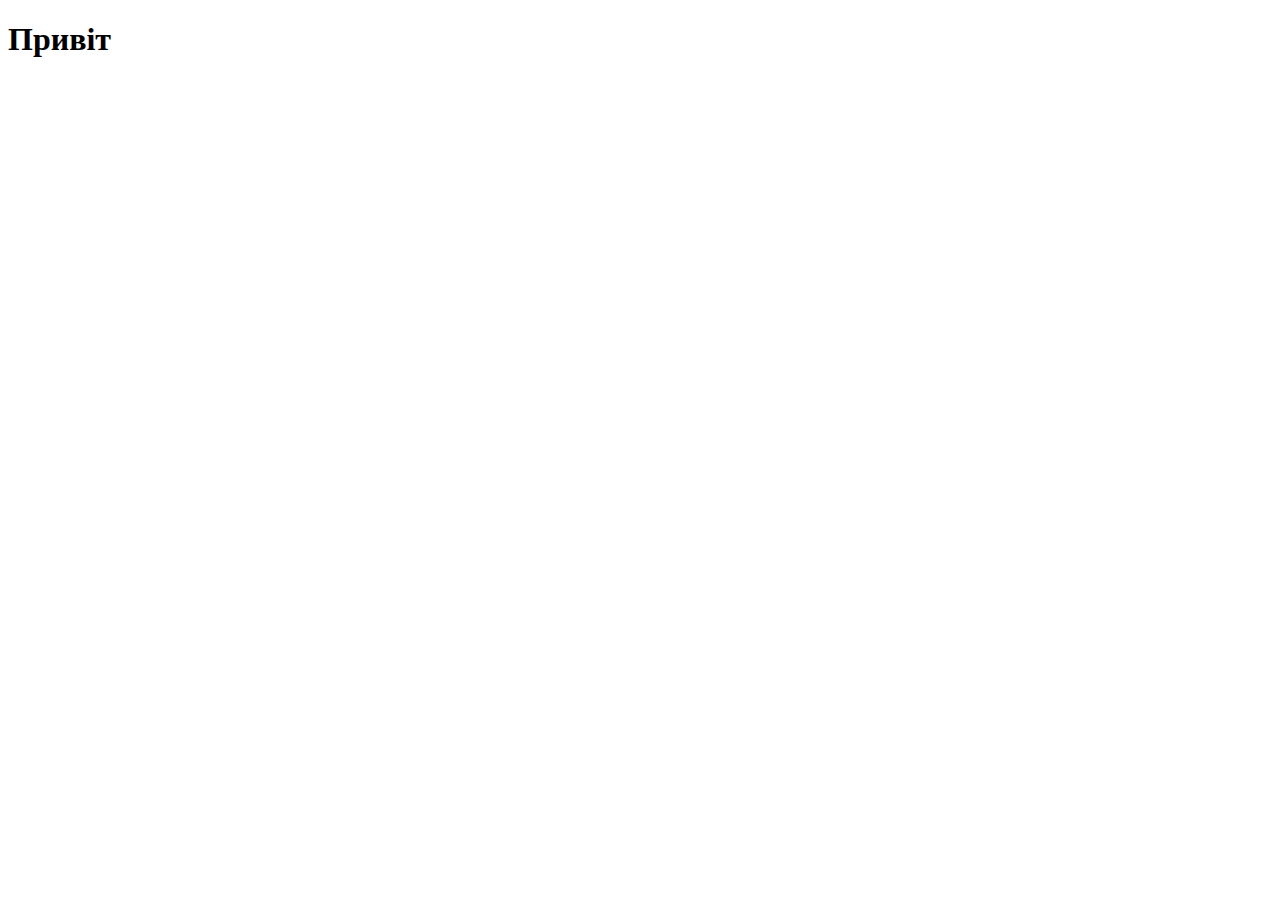
==== index.html @ cd83a35b "Create index.html" ====
<!DOCTYPE html>
<html lang="en">
<head>
    <meta charset="UTF-8">
    <meta name="viewport" content="width=device-width, initial-scale=1.0">
    <title>Document</title>
</head>
<body>
    <h1>Привіт</h1>
</body>
</html>
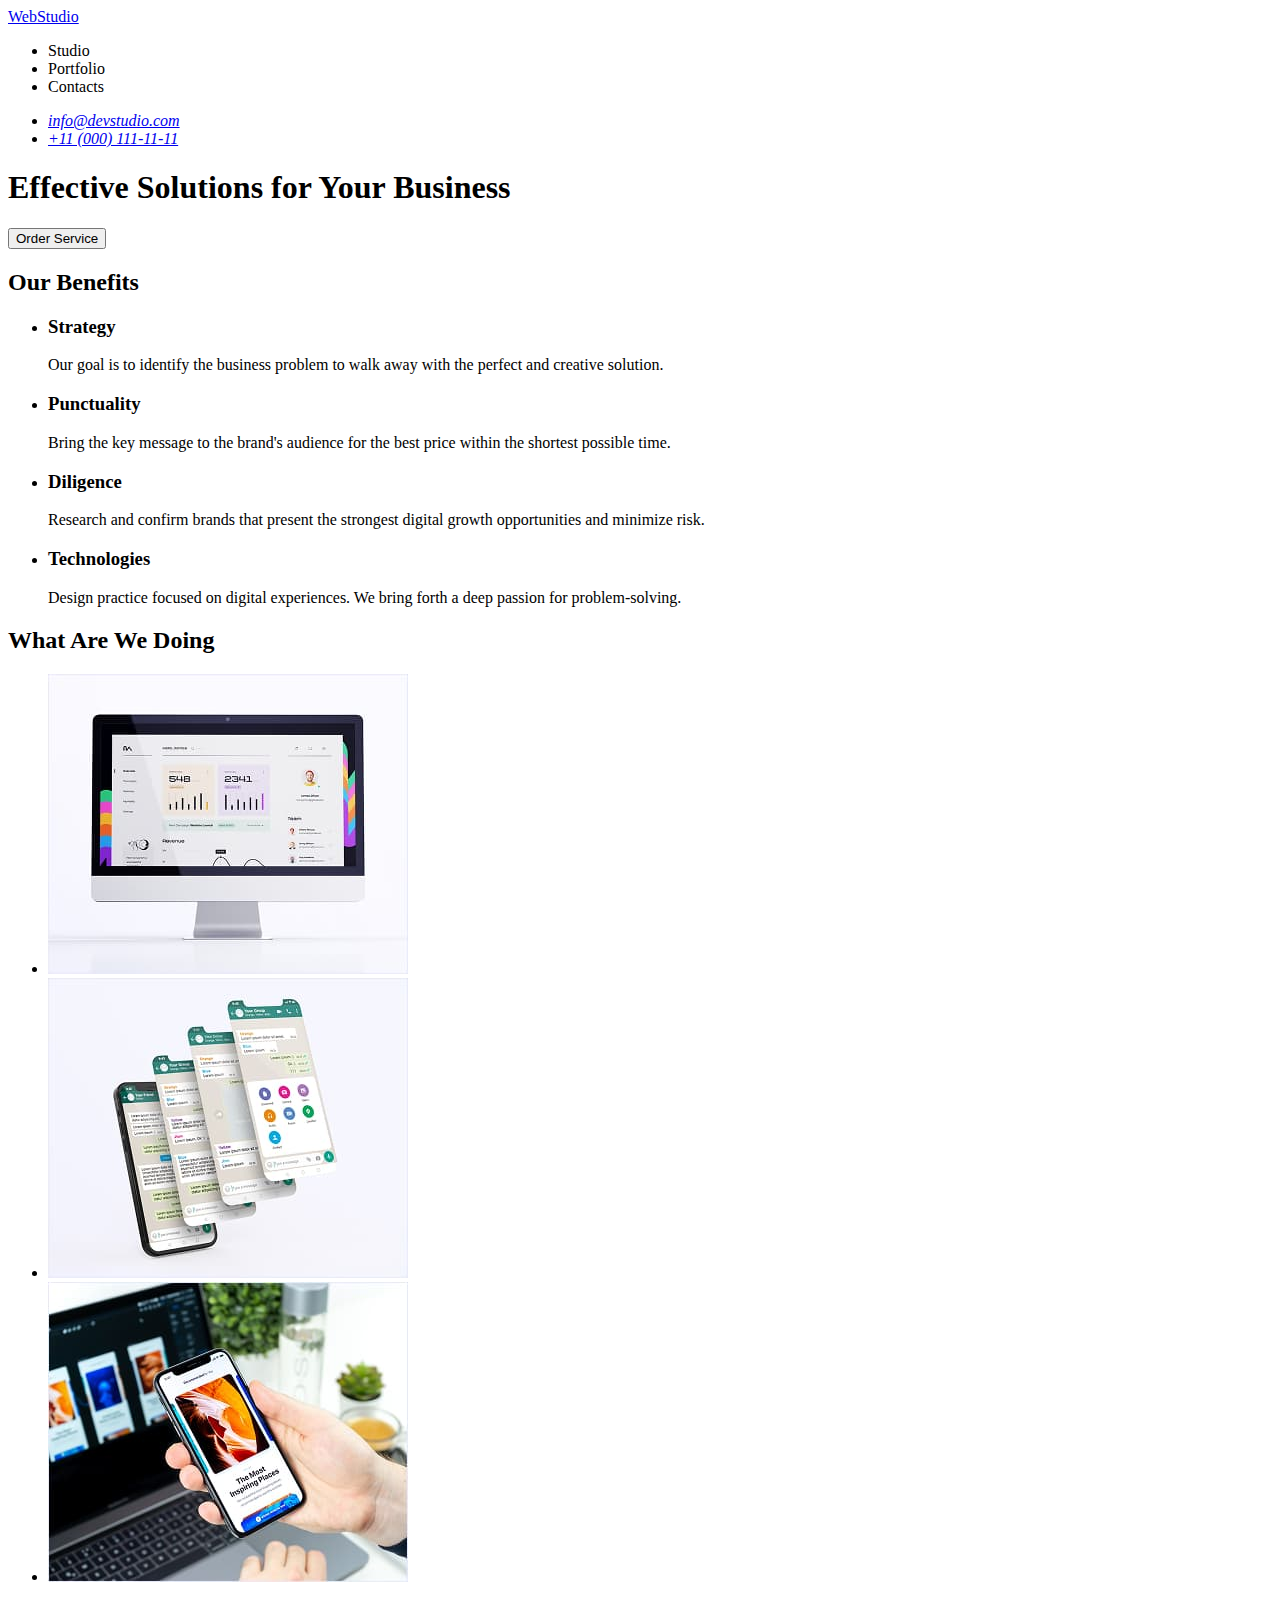
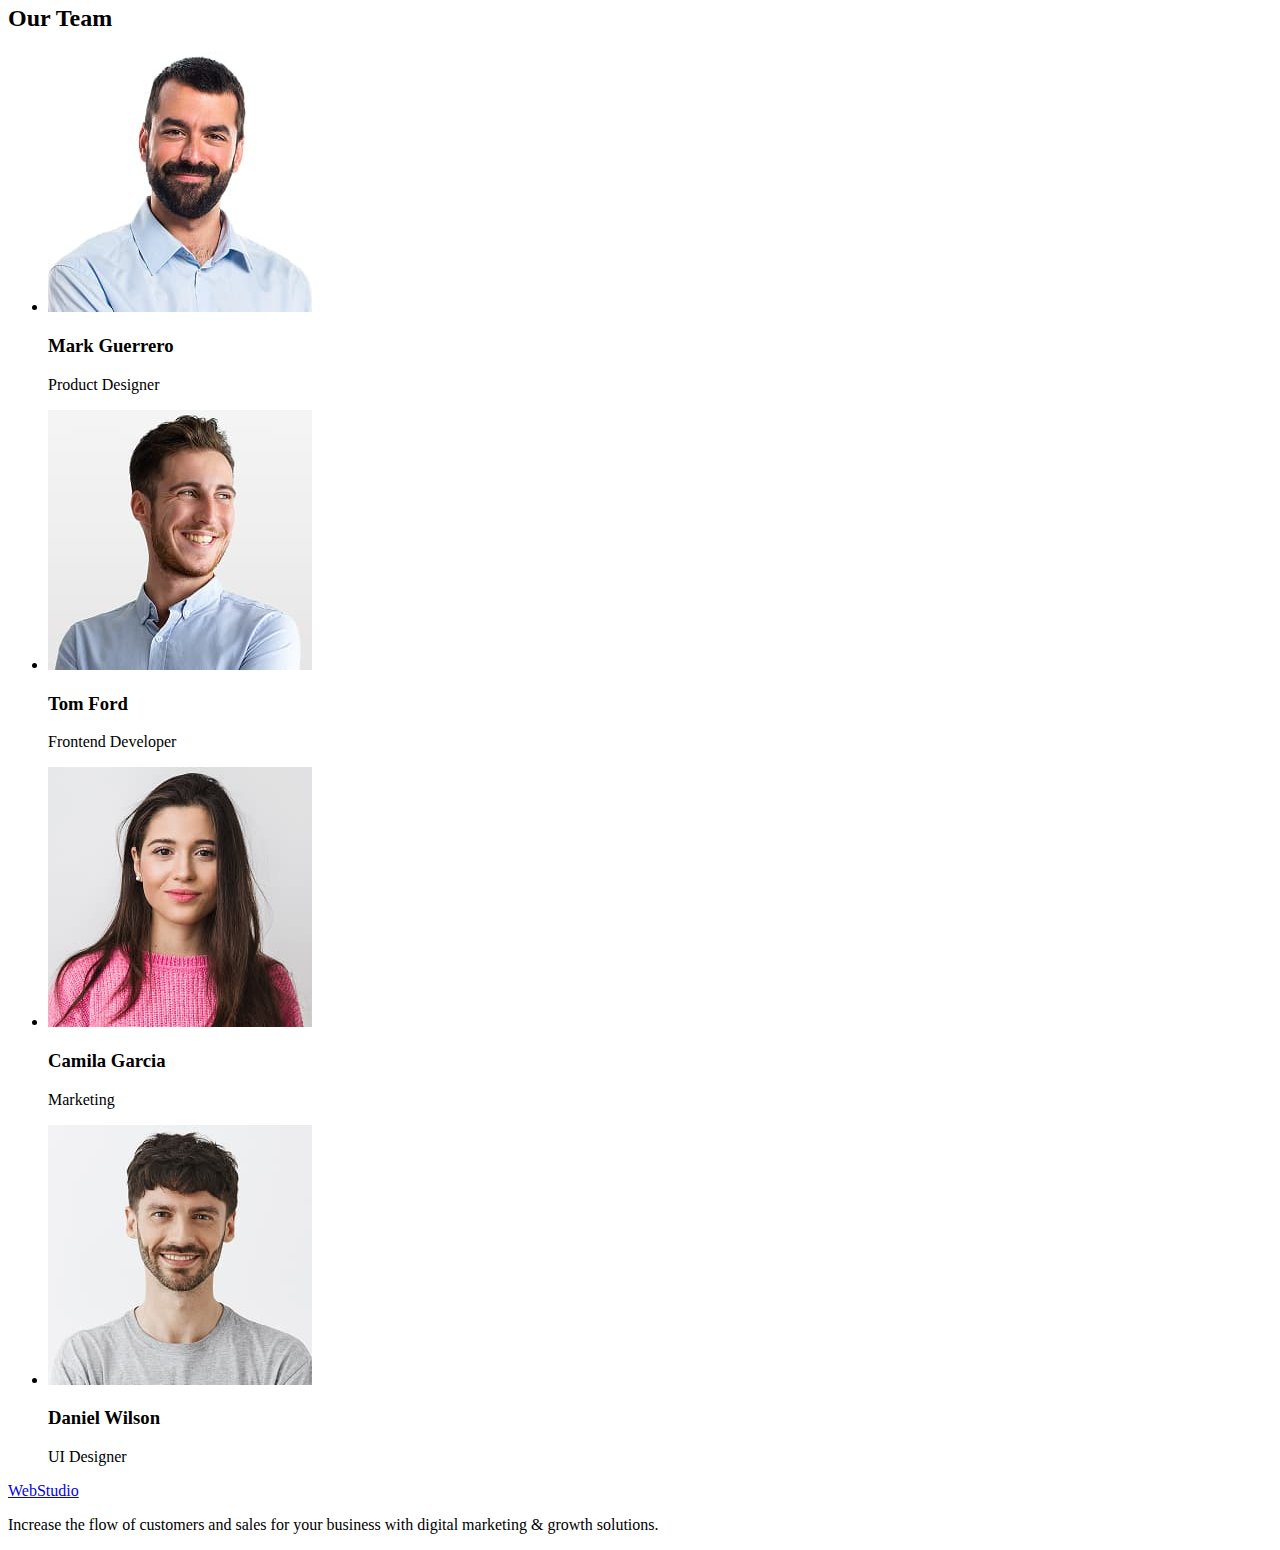
==== commit 3021cd43: "task1" ====
--- a/index.html
+++ b/index.html
@@ -3,9 +3,98 @@
 <head>
     <meta charset="UTF-8">
     <meta name="viewport" content="width=device-width, initial-scale=1.0">
-    <title>Document</title>
+    <title>WebStudio</title>
+    <link rel="stylesheet" href="./css/styles.css" />
 </head>
 <body>
-    <h1>Привіт</h1>
+
+    <header>
+        <nav>
+            <a href="./index.html">WebStudio</a>
+            <ul>
+                <li><a>Studio</a></li>
+                <li><a>Portfolio</a></li>
+                <li><a>Contacts</a></li>
+            </ul>
+        </nav>
+        <address>
+            <ul>
+                <li><a href="mailto:info@devstudio.com">info@devstudio.com</a></li>
+                <li><a href="tel:+11 (000) 111-11-11">+11 (000) 111-11-11</a></li>
+            </ul>
+        </address>
+    </header>
+
+    <main>
+        <section>
+            <h1>Effective Solutions for Your Business</h1>
+            <button type="button">Order Service</button>
+        </section>
+        <section>
+            <h2>Our Benefits</h2>
+            <ul>
+                <li>
+                    <h3>Strategy</h3>
+                    <p>Our goal is to identify the business problem to walk away with the perfect and creative solution.</p>
+                </li>
+                <li>
+                    <h3>Punctuality</h3>
+                    <p>Bring the key message to the brand's audience for the best price within the shortest possible time.</p>
+                </li>
+                <li>
+                    <h3>Diligence</h3>
+                    <p>Research and confirm brands that present the strongest digital growth opportunities and minimize risk.</p>
+                </li>
+                <li>
+                    <h3>Technologies</h3>
+                    <p>Design practice focused on digital experiences. We bring forth a deep passion for problem-solving.</p>
+                </li>
+            </ul>
+        </section>
+        <section>
+            <h2>What Are We Doing</h2>
+            <ul>
+                <li>
+                    <img src="./images/img1.jpg" alt="Computer programs"/>
+                </li>
+                <li>
+                    <img src="./images/img2.jpg" alt="Design apps"/>
+                </li>
+                <li>
+                    <img src="./images/img3.jpg" alt="Phone programs"/>
+                </li>
+            </ul>
+        </section>
+        <section>
+            <h2>Our Team</h2>
+            <ul>
+                <li>
+                    <img src="./images/Mark Guerrero.jpg" alt="Mark Guerrero photo"/>
+                    <h3>Mark Guerrero</h3>
+                    <p>Product Designer</p>
+                </li>
+                <li>
+                    <img src="./images/Tom Ford.jpg" alt="Tom Ford photo"/>
+                    <h3>Tom Ford</h3>
+                    <p>Frontend Developer</p>
+                </li>
+                <li>
+                    <img src="./images/Camila Garcia.jpg" alt="Camila Garcia photo"/>
+                    <h3>Camila Garcia</h3>
+                    <p>Marketing</p>
+                </li>
+                <li>
+                    <img src="./images/Daniel Wilson.jpg" alt="Daniel Wilson photo"/>
+                    <h3>Daniel Wilson</h3>
+                    <p>UI Designer</p>
+                </li>
+            </ul>
+        </section>
+    </main>
+
+    <footer>
+        <a href="./index.html">WebStudio</a>
+        <p>Increase the flow of customers and sales for your business with digital marketing & growth solutions.</p>
+    </footer>
 </body>
 </html>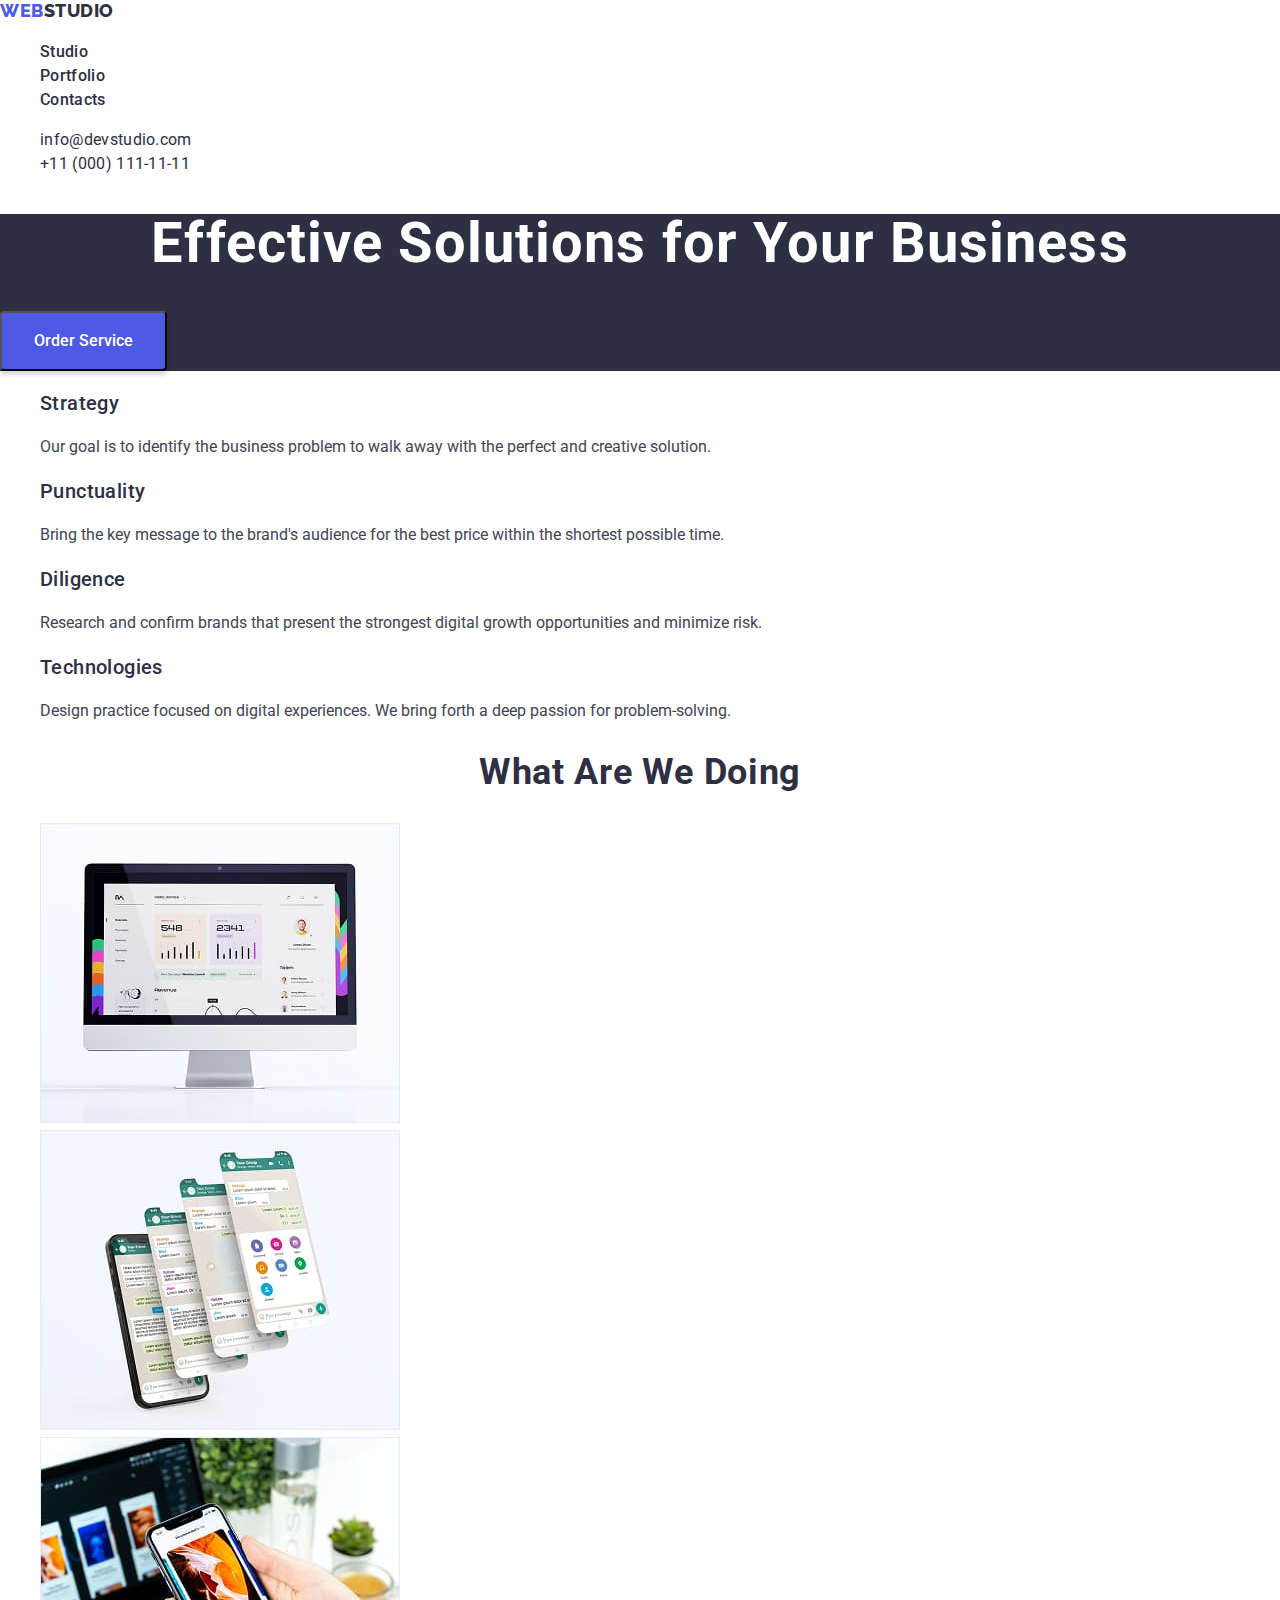
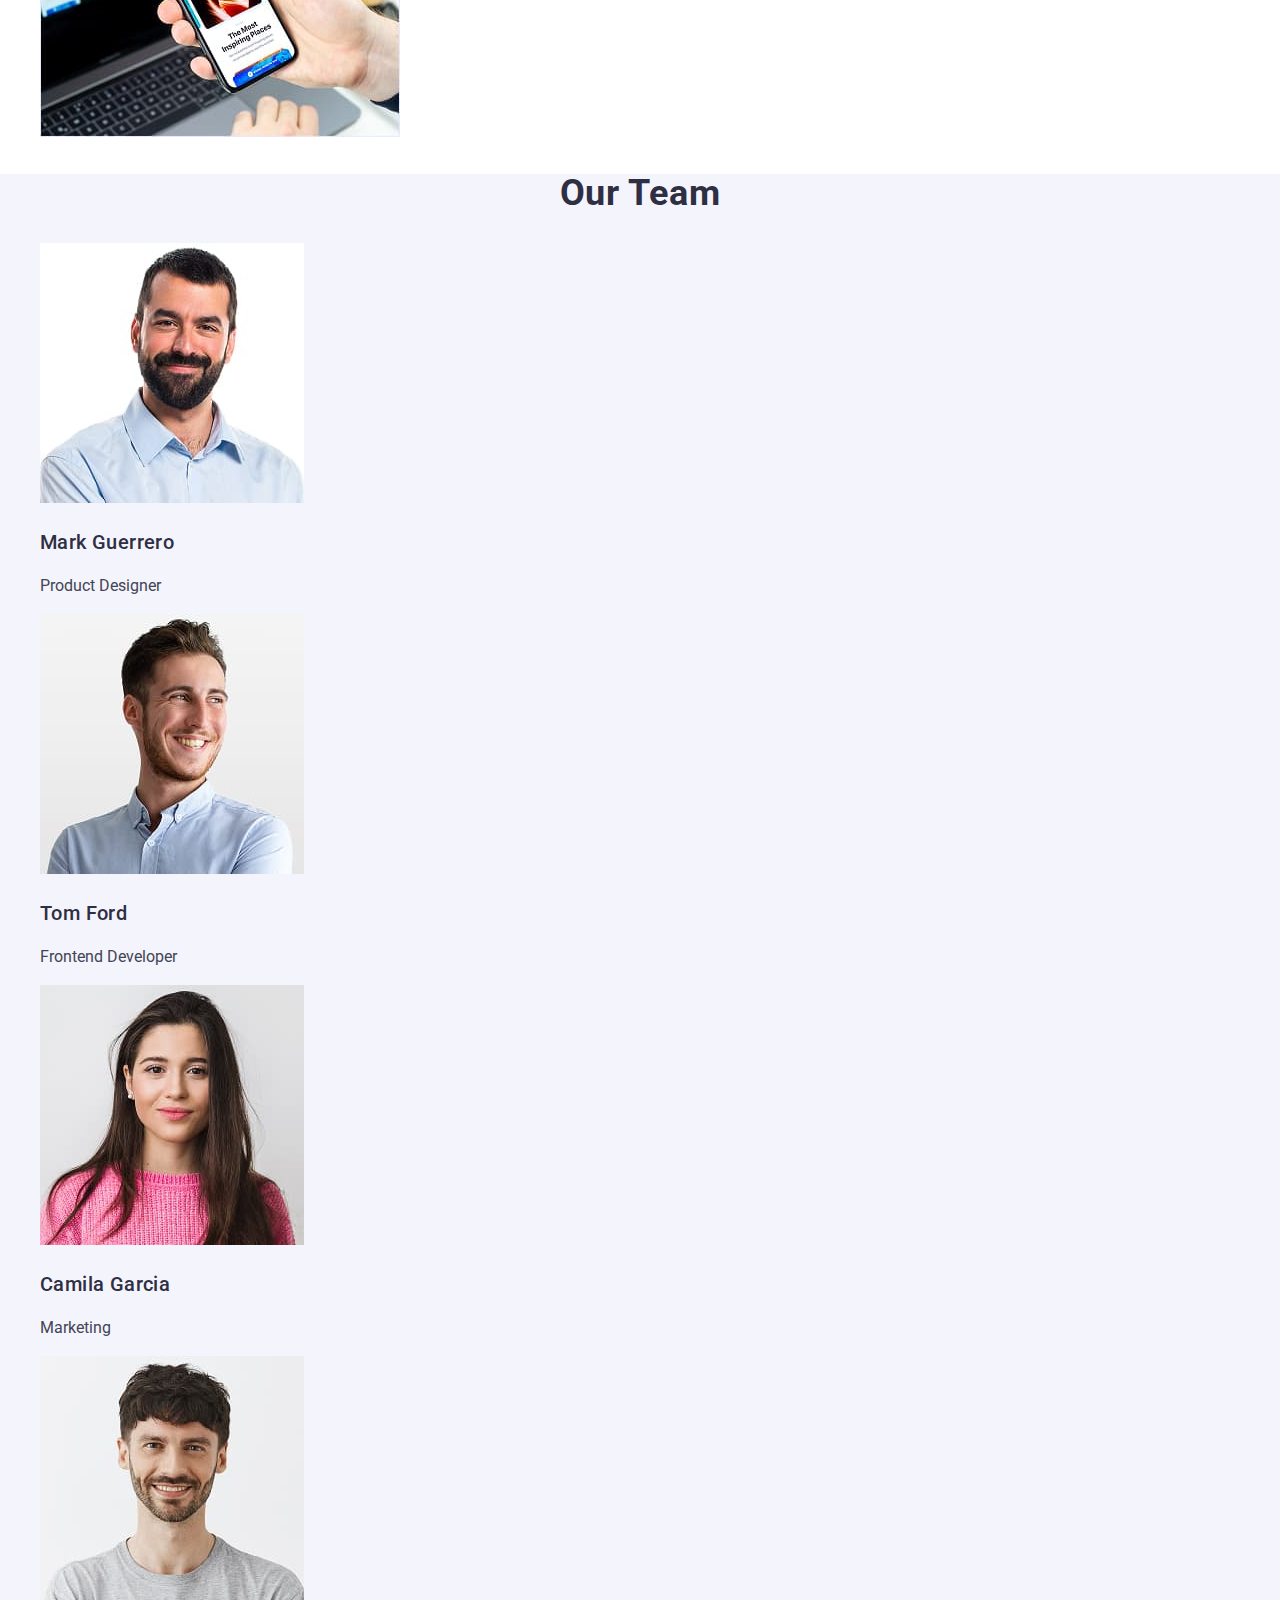
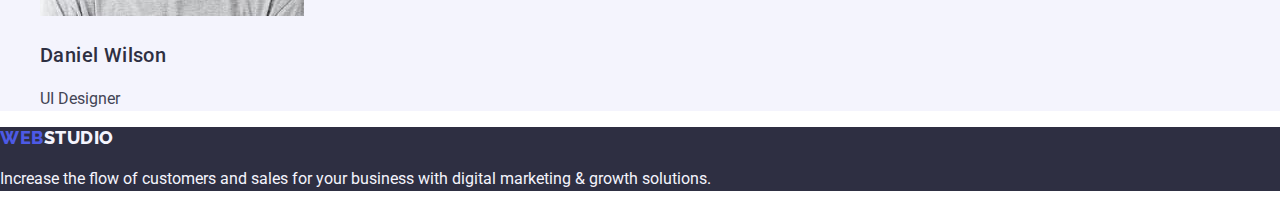
==== commit 42bfd256: "2" ====
--- a/index.html
+++ b/index.html
@@ -4,97 +4,111 @@
     <meta charset="UTF-8">
     <meta name="viewport" content="width=device-width, initial-scale=1.0">
     <title>WebStudio</title>
+    <link rel="preconnect" href="https://fonts.googleapis.com" />
+    <link rel="preconnect" href="https://fonts.gstatic.com" crossorigin />
+    <link href="https://fonts.googleapis.com/css2?family=Raleway:wght@800&family=Roboto:wght@400;500;700;900&display=swap"
+        rel="stylesheet" />
+    <link rel="stylesheet" href="https://cdnjs.cloudflare.com/ajax/libs/modern-normalize/1.1.0/modern-normalize.css"
+        integrity="sha512-Y0MM+V6ymRKN2zStTqzQ227DWhhp4Mzdo6gnlRnuaNCbc+YN/ZH0sBCLTM4M0oSy9c9VKiCvd4Jk44aCLrNS5Q=="
+        crossorigin="anonymous" referrerpolicy="no-referrer" />
     <link rel="stylesheet" href="./css/styles.css" />
 </head>
 <body>
 
     <header>
         <nav>
-            <a href="./index.html">WebStudio</a>
-            <ul>
-                <li><a>Studio</a></li>
-                <li><a>Portfolio</a></li>
-                <li><a>Contacts</a></li>
+            <a href="./index.html" class="link logo"><span class="logo-part">Web</span>Studio</a>
+            <ul class="list">
+                <li><a href="" class="link nav-item">Studio</a></li>
+                <li><a href="./portfolio.html" class="link nav-item">Portfolio</a></li>
+                <li><a href="" class="link nav-item">Contacts</a></li>
             </ul>
         </nav>
         <address>
-            <ul>
-                <li><a href="mailto:info@devstudio.com">info@devstudio.com</a></li>
-                <li><a href="tel:+11 (000) 111-11-11">+11 (000) 111-11-11</a></li>
+            <ul class="list">
+                <li><a href="mailto:info@devstudio.com" class="link contacts">info@devstudio.com</a></li>
+                <li><a href="tel:+11 (000) 111-11-11" class="link contacts">+11 (000) 111-11-11</a></li>
             </ul>
         </address>
     </header>
 
     <main>
-        <section>
-            <h1>Effective Solutions for Your Business</h1>
-            <button type="button">Order Service</button>
+        <section class="hero">
+            <h1 class="hero-title">Effective Solutions for Your Business</h1>
+            <button type="button" class="hero-button">Order Service</button>
         </section>
         <section>
-            <h2>Our Benefits</h2>
-            <ul>
+            <h2 class="visually-hidden">Our Benefits</h2>
+            <ul class="list">
                 <li>
-                    <h3>Strategy</h3>
+                    <h3 class="benefits-title">Strategy</h3>
                     <p>Our goal is to identify the business problem to walk away with the perfect and creative solution.</p>
                 </li>
                 <li>
-                    <h3>Punctuality</h3>
+                    <h3 class="benefits-title">Punctuality</h3>
                     <p>Bring the key message to the brand's audience for the best price within the shortest possible time.</p>
                 </li>
                 <li>
-                    <h3>Diligence</h3>
+                    <h3 class="benefits-title">Diligence</h3>
                     <p>Research and confirm brands that present the strongest digital growth opportunities and minimize risk.</p>
                 </li>
                 <li>
-                    <h3>Technologies</h3>
+                    <h3 class="benefits-title">Technologies</h3>
                     <p>Design practice focused on digital experiences. We bring forth a deep passion for problem-solving.</p>
                 </li>
             </ul>
         </section>
         <section>
-            <h2>What Are We Doing</h2>
-            <ul>
+            <h2 class="title">What Are We Doing</h2>
+            <ul class="list">
                 <li>
-                    <img src="./images/img1.jpg" alt="Computer programs"/>
+                    <img src="./images/img1.jpg" alt="Computer programs" 
+                     width="360" height="300"/>
                 </li>
                 <li>
-                    <img src="./images/img2.jpg" alt="Design apps"/>
+                    <img src="./images/img2.jpg" alt="Design apps"
+                     width="360" height="300"/>
                 </li>
                 <li>
-                    <img src="./images/img3.jpg" alt="Phone programs"/>
+                    <img src="./images/img3.jpg" alt="Phone programs"
+                     width="360" height="300"/>
                 </li>
             </ul>
         </section>
-        <section>
-            <h2>Our Team</h2>
-            <ul>
+        <section class="team-section">
+            <h2 class="title">Our Team</h2>
+            <ul class="list">
                 <li>
-                    <img src="./images/Mark Guerrero.jpg" alt="Mark Guerrero photo"/>
-                    <h3>Mark Guerrero</h3>
+                    <img src="./images/Mark Guerrero.jpg" alt="Mark Guerrero photo"
+                     width="264" height="260"/>
+                    <h3 class="name-title">Mark Guerrero</h3>
                     <p>Product Designer</p>
                 </li>
                 <li>
-                    <img src="./images/Tom Ford.jpg" alt="Tom Ford photo"/>
-                    <h3>Tom Ford</h3>
+                    <img src="./images/Tom Ford.jpg" alt="Tom Ford photo"
+                     width="264" height="260"/>
+                    <h3 class="name-title">Tom Ford</h3>
                     <p>Frontend Developer</p>
                 </li>
                 <li>
-                    <img src="./images/Camila Garcia.jpg" alt="Camila Garcia photo"/>
-                    <h3>Camila Garcia</h3>
+                    <img src="./images/Camila Garcia.jpg" alt="Camila Garcia photo"
+                     width="264" height="260"/>
+                    <h3 class="name-title">Camila Garcia</h3>
                     <p>Marketing</p>
                 </li>
                 <li>
-                    <img src="./images/Daniel Wilson.jpg" alt="Daniel Wilson photo"/>
-                    <h3>Daniel Wilson</h3>
+                    <img src="./images/Daniel Wilson.jpg" alt="Daniel Wilson photo"
+                     width="264" height="260"/>
+                    <h3 class="name-title">Daniel Wilson</h3>
                     <p>UI Designer</p>
                 </li>
             </ul>
         </section>
     </main>
 
-    <footer>
-        <a href="./index.html">WebStudio</a>
-        <p>Increase the flow of customers and sales for your business with digital marketing & growth solutions.</p>
+    <footer class="footer">
+        <a href="./index.html" class="link logo-footer"><span class="logo-part">Web</span>Studio</a>
+        <p class="text-footer">Increase the flow of customers and sales for your business with digital marketing & growth solutions.</p>
     </footer>
 </body>
 </html>--- a/css/styles.css
+++ b/css/styles.css
@@ -0,0 +1,215 @@
+:root {
+    --accent-clr: #4D5AE5;
+    --action-clr: #404BBF;
+    --primary-text-clr: #434455;
+    --secondary-text-clr: #2E2F42;
+    --footer-text-clr: #F4F4FD;
+    --primary-white: #FFFFFF;
+}
+
+/*h1,
+h2,
+h3,
+h4,
+p,
+ul {
+    margin: 0;
+    padding: 0;
+
+}
+*/
+.list {
+    list-style: none;
+}
+
+.link {
+    text-decoration: none;
+}
+
+body {
+    font-family: 'Roboto', sans-serif;
+    font-weight: 400;
+    font-size: 16px;
+    line-height: 1.5;
+    color: var(--primary-text-clr);
+
+}
+
+.logo-part {
+   
+    color: var(--accent-clr);
+}
+
+.logo {
+    font-family: 'Raleway';
+    font-weight: 800;
+    font-size: 18px;
+    line-height: 1.17;
+    letter-spacing: 0.03em;
+    text-transform: uppercase;
+    color: var(--secondary-text-clr);
+}
+
+.logo-footer {
+    font-family: 'Raleway';
+    font-weight: 800;
+    font-size: 18px;
+    line-height: 1.17;
+    letter-spacing: 0.03em;
+    text-transform: uppercase;
+    color: var(--footer-text-clr);
+}
+
+.nav-item {
+    font-family: 'Roboto';
+    font-style: normal;
+    font-weight: 500;
+    font-size: 16px;
+    line-height: 1.5;
+    letter-spacing: 0.02em;
+    color: var(--secondary-text-clr);
+}
+
+.nav-item:hover,
+.nav-item:focus {
+    color: var(--action-clr);
+}
+
+.contacts {
+    font-family: 'Roboto';
+    font-style: normal;
+    font-weight: 400;
+    line-height: 1.5;
+    letter-spacing: 0.02em;
+    color: var(--secondary-text-clr);
+
+}
+
+.contacts:hover,
+.contacts:focus {
+    color: var(--action-clr);
+}
+
+.hero {
+    background-color: var(--secondary-text-clr);
+}
+
+.hero-title {
+    font-weight: 700;
+    font-size: 56px;
+    line-height: 1.07;
+    text-align: center;
+    letter-spacing: 0.02em;
+    color: var(--primary-white);
+}
+
+
+
+.hero-button {
+    font-family: inherit;
+    font-style: normal;
+    font-weight: 500;
+    font-size: 16px;
+    line-height: 1.5;
+    color: var(--primary-white);
+    background-color: var(--accent-clr);
+    padding: 16px 32px;
+    box-shadow: 0px 4px 4px rgba(0, 0, 0, 0.15);
+    border-radius: 4px;
+    cursor: pointer;
+    display: flex;
+    align-items: center;
+
+}
+
+.hero-button:hover,
+.hero-button:focus {
+    background-color: var(--action-clr);
+}
+
+.title {
+    font-weight: 700;
+    font-size: 36px;
+    line-height: 1.11;
+    text-align: center;
+    letter-spacing: 0.02em;
+    color: var(--secondary-text-clr);
+
+}
+
+.benefits-title {
+    font-weight: 500;
+    font-size: 20px;
+    line-height: 1.2;
+    letter-spacing: 0.02em;
+    color: var(--secondary-text-clr);
+}
+
+
+.team-section {
+    background-color: var(--footer-text-clr);
+}
+
+.name-title {
+    font-weight: 500;
+    font-size: 20px;
+    line-height: 1.2;
+    letter-spacing: 0.02em;
+    color: var(--secondary-text-clr);
+}
+
+.footer {
+    background-color: var(--secondary-text-clr);
+}
+
+.text-footer {
+    color: var(--footer-text-clr);
+
+}
+
+/* ---PORTFOLIO PAGE--- */
+
+.button-filter {
+    font-family: inherit;
+    font-weight: 500;
+    font-size: 16px;
+    line-height: 1.5;
+    letter-spacing: 0.04em;
+    color: var(--accent-clr);
+    background-color: var(--footer-text-clr);
+    border: 1px solid #E7E9FC;
+    border-radius: 4px;
+
+}
+
+.button-filter:hover,
+.button-filter:focus {
+    background-color: var(--action-clr);
+    color: var(--primary-white);
+}
+
+.project-title {
+    font-weight: 500;
+    font-size: 20px;
+    line-height: 1.2;
+    color: var(--secondary-text-clr);
+}
+
+.project-type {
+    color: var(--primary-text-clr);
+}
+
+
+.visually-hidden {
+    position: absolute;
+    width: 1px;
+    height: 1px;
+    margin: -1px;
+    border: 0;
+    padding: 0;
+
+    white-space: nowrap;
+    clip-path: inset(100%);
+    clip: rect(0 0 0 0);
+    overflow: hidden;
+}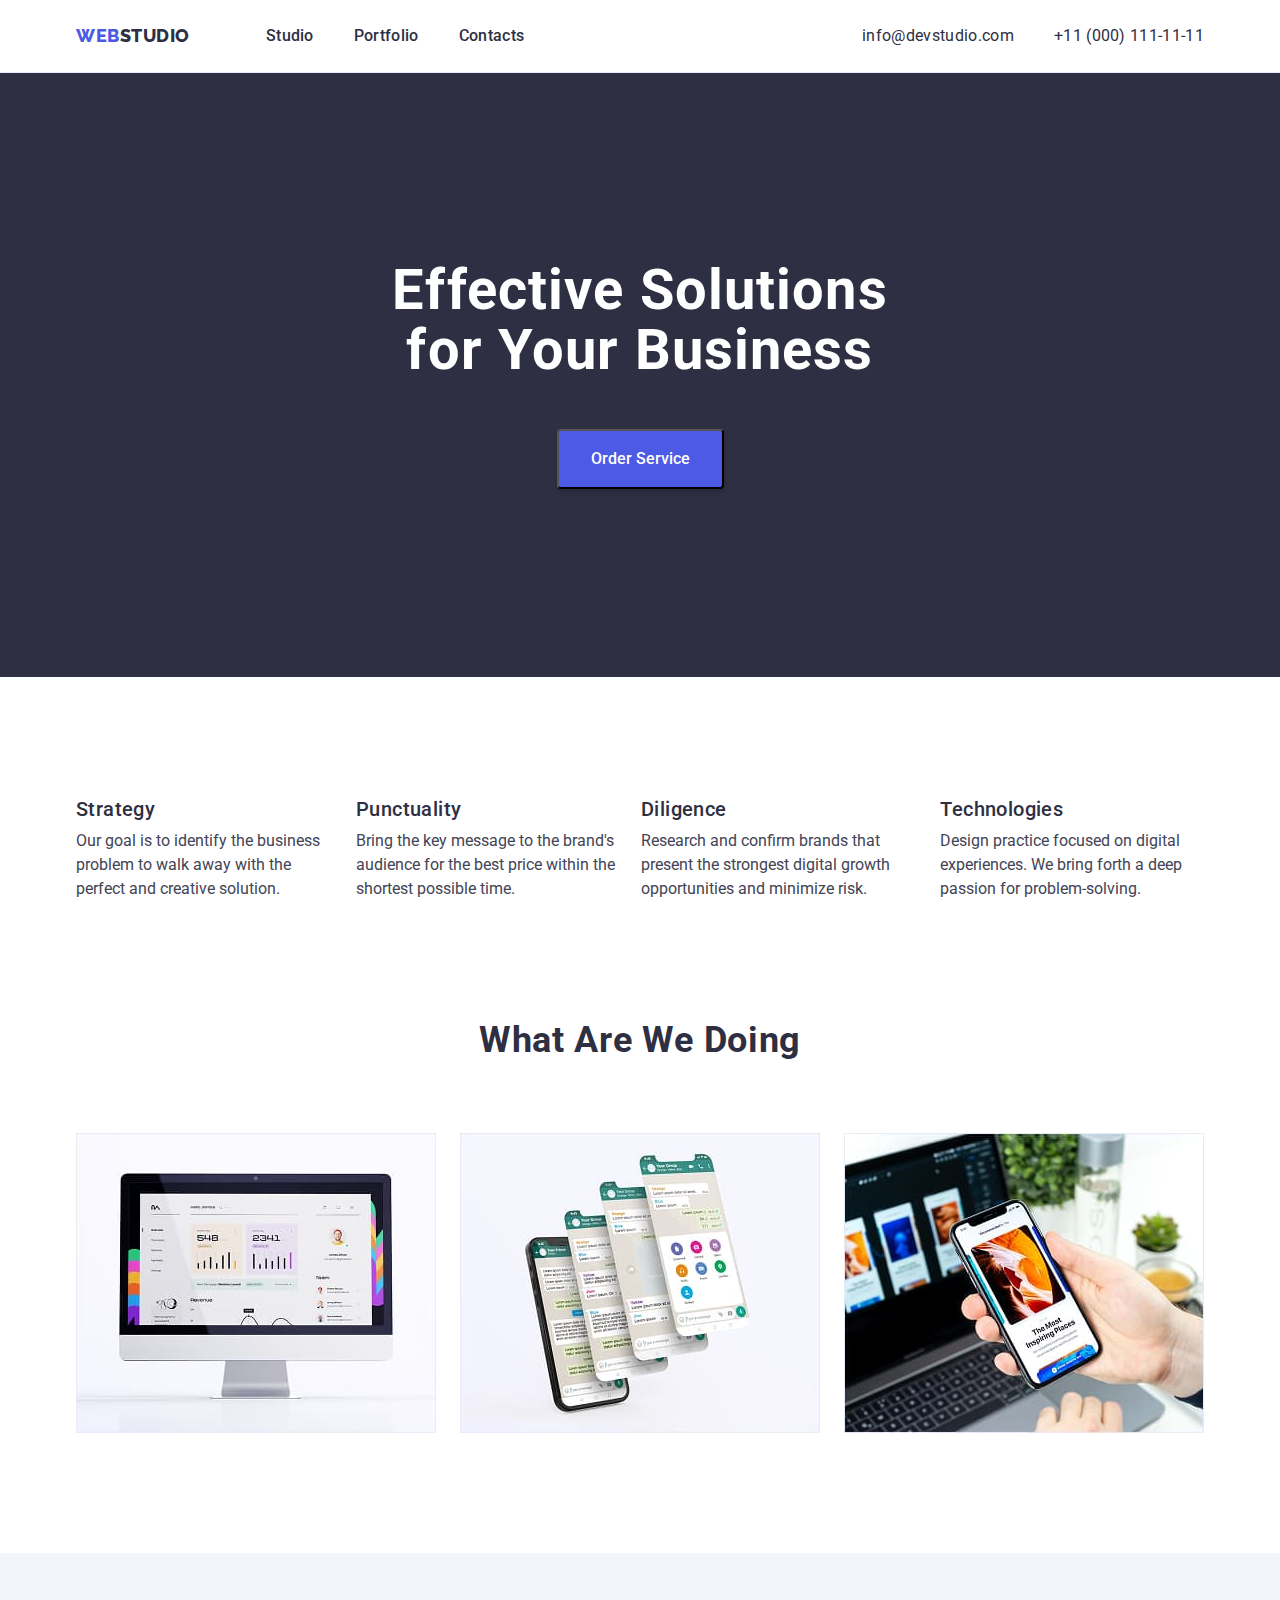
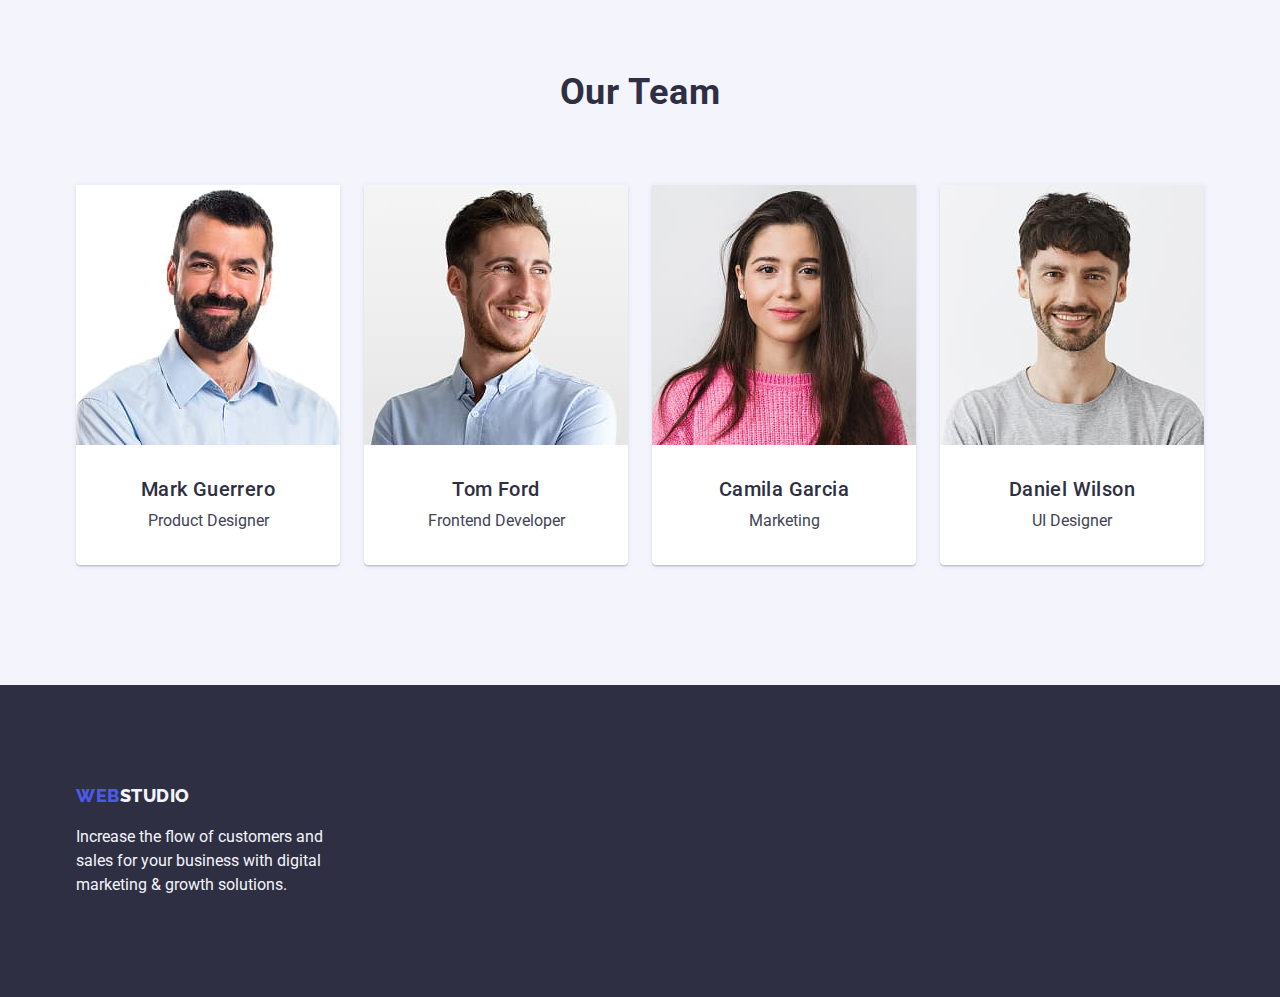
==== commit ad7c7bec: "hw 3" ====
--- a/index.html
+++ b/index.html
@@ -15,31 +15,38 @@
 </head>
 <body>
 
-    <header>
-        <nav>
+    <header class="header-border">
+        <div class="container">
+        <div class="header-wrap">    
+        <nav class="nav-menu">
             <a href="./index.html" class="link logo"><span class="logo-part">Web</span>Studio</a>
-            <ul class="list">
+            <ul class="list menu-list">
                 <li><a href="" class="link nav-item">Studio</a></li>
                 <li><a href="./portfolio.html" class="link nav-item">Portfolio</a></li>
                 <li><a href="" class="link nav-item">Contacts</a></li>
             </ul>
         </nav>
         <address>
-            <ul class="list">
+            <ul class="list address-wrap">
                 <li><a href="mailto:info@devstudio.com" class="link contacts">info@devstudio.com</a></li>
                 <li><a href="tel:+11 (000) 111-11-11" class="link contacts">+11 (000) 111-11-11</a></li>
             </ul>
         </address>
+        </div>
+        </div>
     </header>
 
     <main>
         <section class="hero">
+            <div class="container">
             <h1 class="hero-title">Effective Solutions for Your Business</h1>
             <button type="button" class="hero-button">Order Service</button>
+            </div>
         </section>
-        <section>
+        <section class="section-benefits">
+            <div class="container">
             <h2 class="visually-hidden">Our Benefits</h2>
-            <ul class="list">
+            <ul class="list benef-items">
                 <li>
                     <h3 class="benefits-title">Strategy</h3>
                     <p>Our goal is to identify the business problem to walk away with the perfect and creative solution.</p>
@@ -57,10 +64,12 @@
                     <p>Design practice focused on digital experiences. We bring forth a deep passion for problem-solving.</p>
                 </li>
             </ul>
+            </div>
         </section>
-        <section>
+        <section class="section-works">
+            <div class="container">
             <h2 class="title">What Are We Doing</h2>
-            <ul class="list">
+            <ul class="list works-wrap">
                 <li>
                     <img src="./images/img1.jpg" alt="Computer programs" 
                      width="360" height="300"/>
@@ -74,41 +83,46 @@
                      width="360" height="300"/>
                 </li>
             </ul>
+            </div>
         </section>
         <section class="team-section">
+             <div class="container">
             <h2 class="title">Our Team</h2>
-            <ul class="list">
-                <li>
+            <ul class="list team-wrap">
+                <li class="worker-wrap">
                     <img src="./images/Mark Guerrero.jpg" alt="Mark Guerrero photo"
                      width="264" height="260"/>
                     <h3 class="name-title">Mark Guerrero</h3>
                     <p>Product Designer</p>
                 </li>
-                <li>
+                <li class="worker-wrap">
                     <img src="./images/Tom Ford.jpg" alt="Tom Ford photo"
                      width="264" height="260"/>
                     <h3 class="name-title">Tom Ford</h3>
                     <p>Frontend Developer</p>
                 </li>
-                <li>
+                <li class="worker-wrap">
                     <img src="./images/Camila Garcia.jpg" alt="Camila Garcia photo"
                      width="264" height="260"/>
                     <h3 class="name-title">Camila Garcia</h3>
                     <p>Marketing</p>
                 </li>
-                <li>
+                <li class="worker-wrap">
                     <img src="./images/Daniel Wilson.jpg" alt="Daniel Wilson photo"
                      width="264" height="260"/>
                     <h3 class="name-title">Daniel Wilson</h3>
-                    <p>UI Designer</p>
+                    <p class="profession">UI Designer</p>
                 </li>
             </ul>
+            </div>
         </section>
     </main>
 
     <footer class="footer">
+        <div class="container">
         <a href="./index.html" class="link logo-footer"><span class="logo-part">Web</span>Studio</a>
         <p class="text-footer">Increase the flow of customers and sales for your business with digital marketing & growth solutions.</p>
+        </div>
     </footer>
 </body>
 </html>--- a/css/styles.css
+++ b/css/styles.css
@@ -7,7 +7,7 @@
     --primary-white: #FFFFFF;
 }
 
-/*h1,
+h1,
 h2,
 h3,
 h4,
@@ -17,7 +17,18 @@
     padding: 0;
 
 }
-*/
+
+img {
+    display: block;
+}
+
+.container {
+    width: 1158px;
+    margin-left: auto;
+    margin-right: auto;
+    padding: 0 15px;
+}
+
 .list {
     list-style: none;
 }
@@ -33,6 +44,10 @@
     line-height: 1.5;
     color: var(--primary-text-clr);
 
+}
+
+.header-border {
+    border-bottom: 1px solid #E7E9FC;
 }
 
 .logo-part {
@@ -48,6 +63,194 @@
     letter-spacing: 0.03em;
     text-transform: uppercase;
     color: var(--secondary-text-clr);
+}
+
+
+
+.nav-item {
+    font-family: 'Roboto';
+    font-style: normal;
+    font-weight: 500;
+    font-size: 16px;
+    line-height: 1.5;
+    letter-spacing: 0.02em;
+    color: var(--secondary-text-clr);
+}
+
+.nav-item:hover,
+.nav-item:focus {
+    color: var(--action-clr);
+}
+
+.contacts {
+    font-family: 'Roboto';
+    font-style: normal;
+    font-weight: 400;
+    line-height: 1.5;
+    letter-spacing: 0.02em;
+    color: var(--secondary-text-clr);
+
+}
+
+.contacts:hover,
+.contacts:focus {
+    color: var(--action-clr);
+}
+
+.header-wrap {
+    display: flex;
+    justify-content: space-between;
+    padding-top: 24px;
+    padding-bottom: 24px;
+}
+
+.nav-menu {
+    display: flex;
+    gap: 76px;
+    align-items: center;
+}
+
+.address-wrap {
+    display: flex;
+    gap: 40px;
+}
+
+.menu-list {
+    display: flex;
+    gap: 40px;
+}
+
+.hero {
+    background-color: var(--secondary-text-clr);
+    padding-top: 188px ;
+    padding-bottom: 188px;
+}
+
+.hero-title {
+    width: 496px;
+    font-weight: 700;
+    font-size: 56px;
+    line-height: 1.07;
+    text-align: center;
+    letter-spacing: 0.02em;
+    color: var(--primary-white);
+    margin-bottom: 48px;
+    margin-left: auto;
+    margin-right: auto;
+}
+
+
+
+.hero-button {
+    font-family: inherit;
+    font-style: normal;
+    font-weight: 500;
+    font-size: 16px;
+    line-height: 1.5;
+    color: var(--primary-white);
+    background-color: var(--accent-clr);
+    padding: 16px 32px;
+    box-shadow: 0px 4px 4px rgba(0, 0, 0, 0.15);
+    border-radius: 4px;
+    cursor: pointer;
+    display: flex;
+    align-items: center;
+    margin-left: auto;
+    margin-right: auto;
+
+}
+
+.hero-button:hover,
+.hero-button:focus {
+    background-color: var(--action-clr);
+}
+
+.title {
+    font-weight: 700;
+    font-size: 36px;
+    line-height: 1.11;
+    text-align: center;
+    letter-spacing: 0.02em;
+    color: var(--secondary-text-clr);
+    margin-bottom: 72px;
+    margin-left: auto;
+    margin-right: auto;
+
+}
+
+.section-benefits {
+    padding-top: 120px;
+    padding-bottom: 120px;
+}
+
+.benef-items {
+    display: flex;
+    column-gap: 24px;
+}
+
+.benefits-title {
+    font-weight: 500;
+    font-size: 20px;
+    line-height: 1.2;
+    letter-spacing: 0.02em;
+    color: var(--secondary-text-clr);
+    margin-bottom: 8px;
+}
+
+.section-works {
+    padding-bottom: 120px;
+}
+
+.works-wrap {
+    display: flex;
+    gap: 24px;
+}
+
+
+
+.team-section {
+    background-color: var(--footer-text-clr);
+    padding-top: 120px;
+    padding-bottom: 120px;
+}
+
+.team-wrap {
+    
+    display: flex;
+    gap: 24px;
+}
+
+.worker-wrap{
+    background-color: var(--primary-white);
+    text-align: center;
+    box-shadow: 0px 1px 6px rgba(46, 47, 66, 0.08), 0px 1px 1px rgba(46, 47, 66, 0.16), 0px 2px 1px rgba(46, 47, 66, 0.08);
+    border-radius: 0px 0px 4px 4px;
+    padding-bottom: 32px;
+}
+
+
+.name-title {
+    font-weight: 500;
+    font-size: 20px;
+    line-height: 1.2;
+    letter-spacing: 0.02em;
+    color: var(--secondary-text-clr);
+    margin-top: 32px;
+    margin-bottom: 8px;
+}
+
+.footer {
+    background-color: var(--secondary-text-clr);
+    padding-top: 100px;
+    padding-bottom: 100px;
+}
+
+.text-footer {
+    color: var(--footer-text-clr);
+    width: 264px;
+    margin-right: auto;
+    margin-top: 16px;
+
 }
 
 .logo-footer {
@@ -58,116 +261,22 @@
     letter-spacing: 0.03em;
     text-transform: uppercase;
     color: var(--footer-text-clr);
-}
-
-.nav-item {
-    font-family: 'Roboto';
-    font-style: normal;
-    font-weight: 500;
-    font-size: 16px;
-    line-height: 1.5;
-    letter-spacing: 0.02em;
-    color: var(--secondary-text-clr);
-}
-
-.nav-item:hover,
-.nav-item:focus {
-    color: var(--action-clr);
-}
-
-.contacts {
-    font-family: 'Roboto';
-    font-style: normal;
-    font-weight: 400;
-    line-height: 1.5;
-    letter-spacing: 0.02em;
-    color: var(--secondary-text-clr);
-
-}
-
-.contacts:hover,
-.contacts:focus {
-    color: var(--action-clr);
-}
-
-.hero {
-    background-color: var(--secondary-text-clr);
-}
-
-.hero-title {
-    font-weight: 700;
-    font-size: 56px;
-    line-height: 1.07;
-    text-align: center;
-    letter-spacing: 0.02em;
-    color: var(--primary-white);
-}
-
-
-
-.hero-button {
-    font-family: inherit;
-    font-style: normal;
-    font-weight: 500;
-    font-size: 16px;
-    line-height: 1.5;
-    color: var(--primary-white);
-    background-color: var(--accent-clr);
-    padding: 16px 32px;
-    box-shadow: 0px 4px 4px rgba(0, 0, 0, 0.15);
-    border-radius: 4px;
-    cursor: pointer;
-    display: flex;
-    align-items: center;
-
-}
-
-.hero-button:hover,
-.hero-button:focus {
-    background-color: var(--action-clr);
-}
-
-.title {
-    font-weight: 700;
-    font-size: 36px;
-    line-height: 1.11;
-    text-align: center;
-    letter-spacing: 0.02em;
-    color: var(--secondary-text-clr);
-
-}
-
-.benefits-title {
-    font-weight: 500;
-    font-size: 20px;
-    line-height: 1.2;
-    letter-spacing: 0.02em;
-    color: var(--secondary-text-clr);
-}
-
-
-.team-section {
-    background-color: var(--footer-text-clr);
-}
-
-.name-title {
-    font-weight: 500;
-    font-size: 20px;
-    line-height: 1.2;
-    letter-spacing: 0.02em;
-    color: var(--secondary-text-clr);
-}
-
-.footer {
-    background-color: var(--secondary-text-clr);
-}
-
-.text-footer {
-    color: var(--footer-text-clr);
-
+    
 }
 
 /* ---PORTFOLIO PAGE--- */
+
+.portfolio-wrap {
+    padding-top: 96px;
+    padding-bottom: 120px;
+}
+
+.portfolio-filter {
+    display: flex;
+    gap: 24px;
+    justify-content: center;
+    margin-bottom: 72px;
+}
 
 .button-filter {
     font-family: inherit;
@@ -179,6 +288,7 @@
     background-color: var(--footer-text-clr);
     border: 1px solid #E7E9FC;
     border-radius: 4px;
+    padding: 12px 24px 12px 24px;
 
 }
 
@@ -188,11 +298,30 @@
     color: var(--primary-white);
 }
 
+.portfolio-items {
+    display: flex;
+    flex-wrap: wrap;
+    row-gap: 48px;
+    column-gap: 24px;
+}
+
+.description {
+    border-left: 1px solid var(--footer-text-clr);
+    border-right: 1px solid var(--footer-text-clr);
+    border-bottom: 1px solid var(--footer-text-clr);
+    padding-left: 16px;
+    padding-top: 32px;
+    padding-bottom: 32px;
+}
+
+
+
 .project-title {
     font-weight: 500;
     font-size: 20px;
     line-height: 1.2;
     color: var(--secondary-text-clr);
+    margin-bottom: 8px;
 }
 
 .project-type {
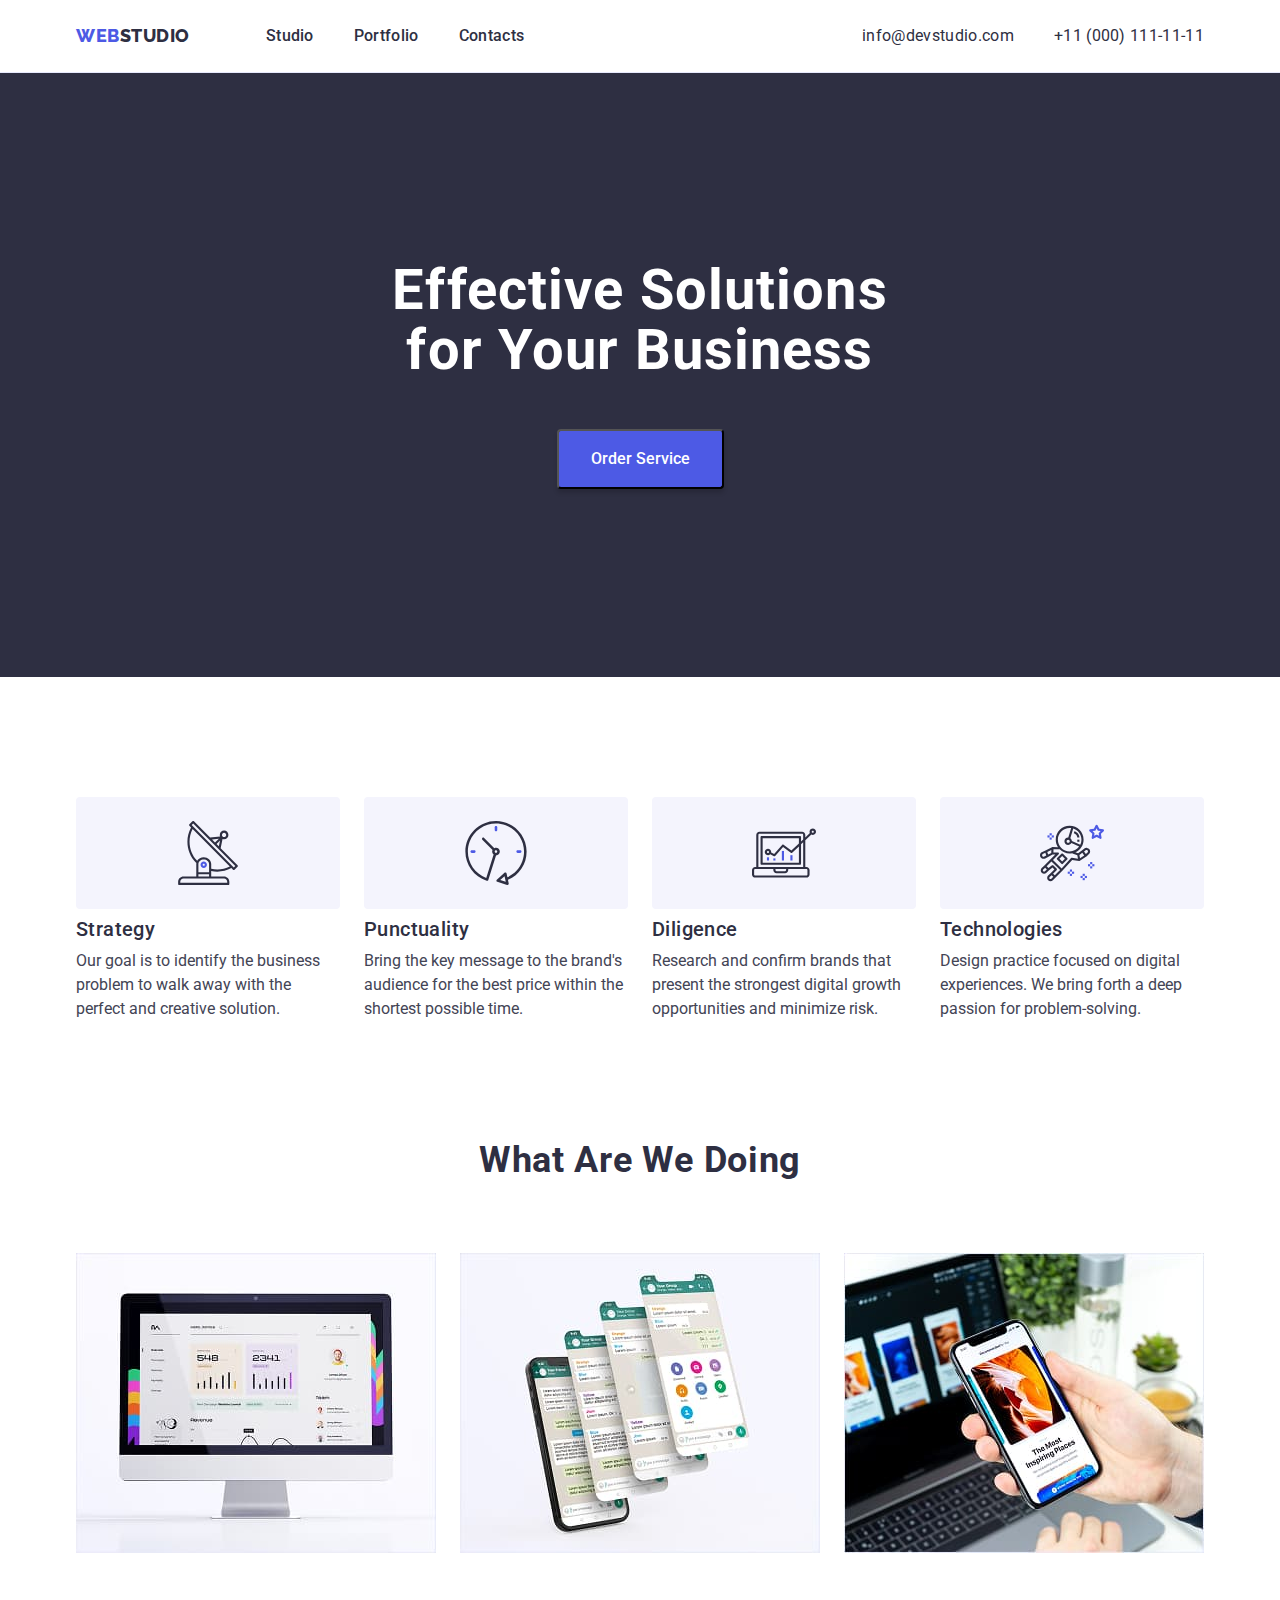
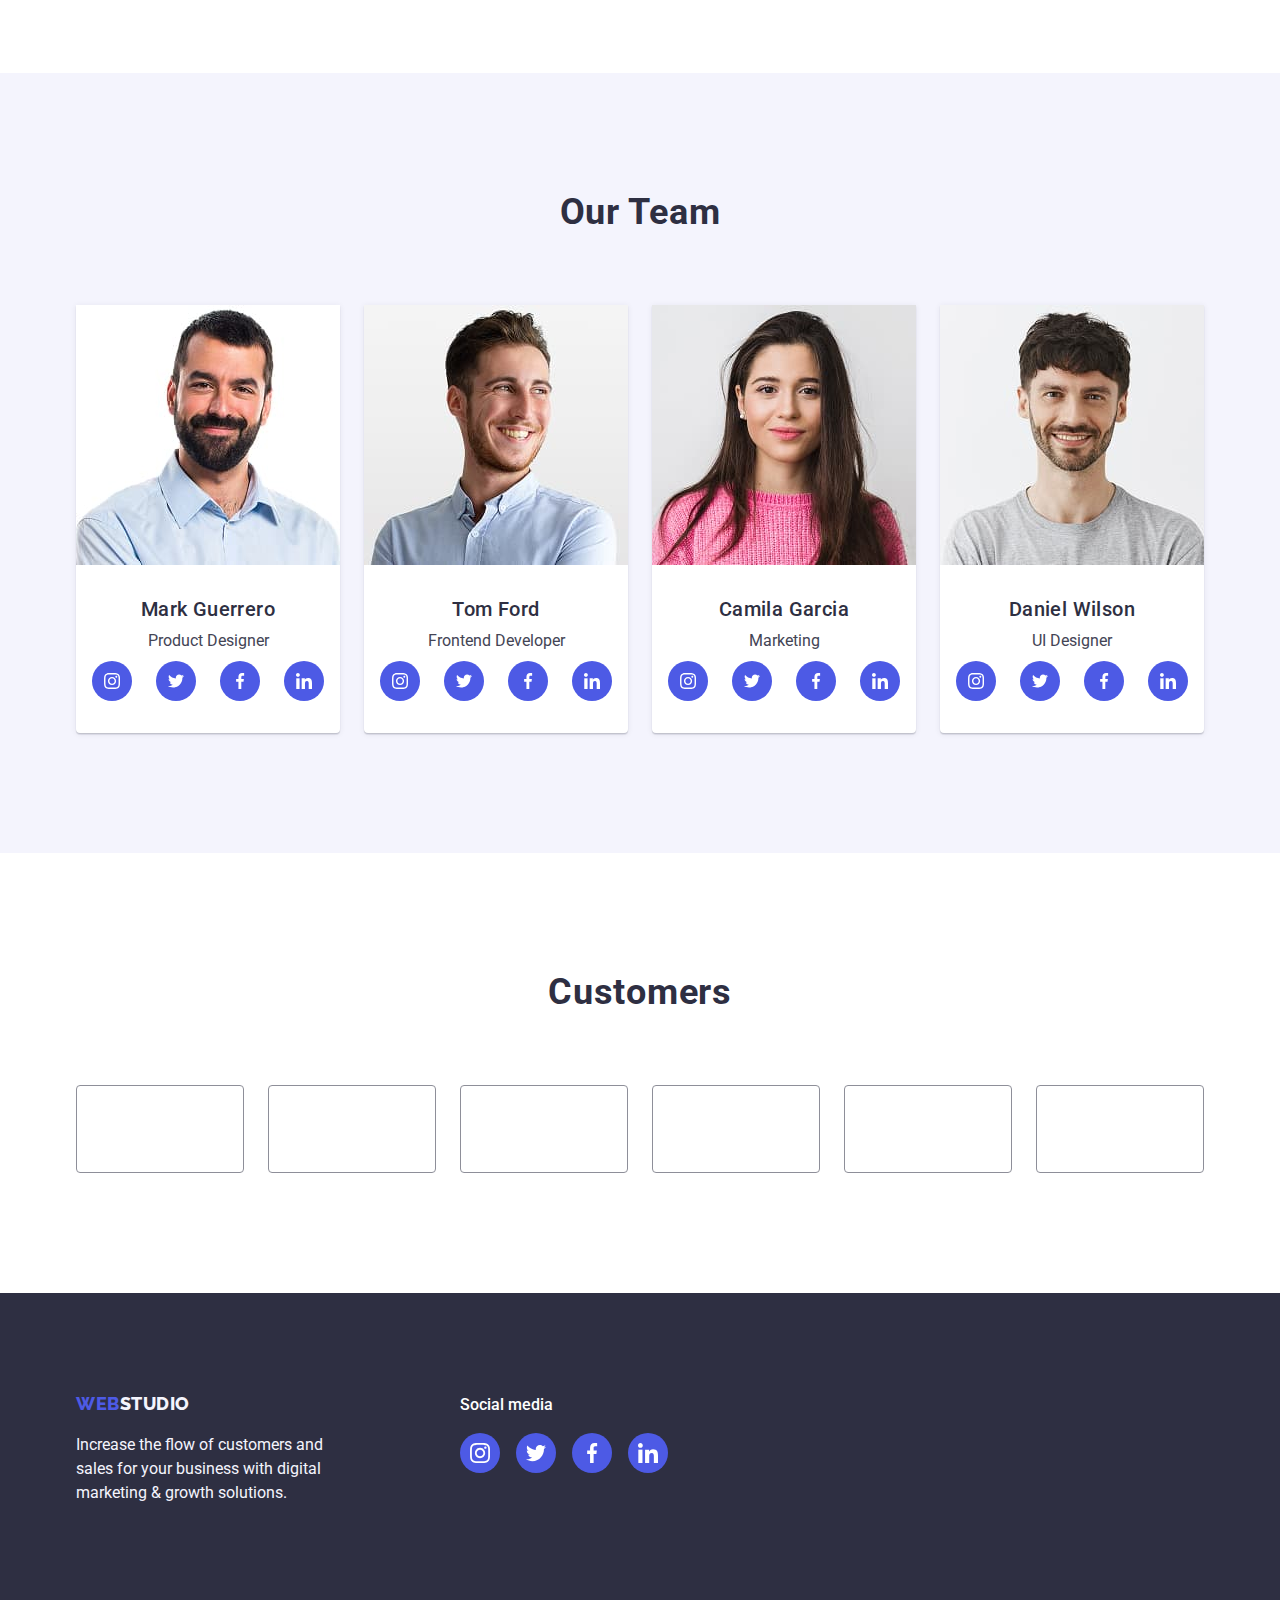
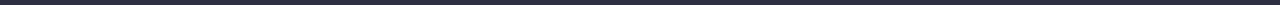
==== commit f4a9ba2c: "hw4" ====
--- a/index.html
+++ b/index.html
@@ -48,18 +48,38 @@
             <h2 class="visually-hidden">Our Benefits</h2>
             <ul class="list benef-items">
                 <li>
+                    <div class="benefits-descr-wrap">
+                        <svg width="64" height="64">
+                            <use href="./images/icons.svg#icon-antenna"></use>
+                        </svg>
+                    </div>
                     <h3 class="benefits-title">Strategy</h3>
                     <p>Our goal is to identify the business problem to walk away with the perfect and creative solution.</p>
                 </li>
                 <li>
+                    <div class="benefits-descr-wrap">
+                        <svg width="64" height="64">
+                            <use href="./images/icons.svg#icon-clock"></use>
+                        </svg>
+                    </div>
                     <h3 class="benefits-title">Punctuality</h3>
                     <p>Bring the key message to the brand's audience for the best price within the shortest possible time.</p>
                 </li>
                 <li>
+                    <div class="benefits-descr-wrap">
+                        <svg width="64" height="64">
+                            <use href="./images/icons.svg#icon-diagram"></use>
+                        </svg>
+                    </div>
                     <h3 class="benefits-title">Diligence</h3>
                     <p>Research and confirm brands that present the strongest digital growth opportunities and minimize risk.</p>
                 </li>
                 <li>
+                    <div class="benefits-descr-wrap">
+                        <svg width="64" height="64">
+                            <use href="./images/icons.svg#icon-astronaut"></use>
+                        </svg>
+                    </div>
                     <h3 class="benefits-title">Technologies</h3>
                     <p>Design practice focused on digital experiences. We bring forth a deep passion for problem-solving.</p>
                 </li>
@@ -93,35 +113,242 @@
                     <img src="./images/Mark Guerrero.jpg" alt="Mark Guerrero photo"
                      width="264" height="260"/>
                     <h3 class="name-title">Mark Guerrero</h3>
-                    <p>Product Designer</p>
+                    <p class="profession">Product Designer</p>
+                    <ul class="list socials-wrap">
+                        <li>
+                            <a href="#" class="link social-link-wrap">
+                                <svg width="16" height="16" class="social-icon">
+                                    <use href="./images/icons.svg#icon-instagram"></use>
+                                </svg>
+                            </a>
+                        </li>
+                        <li>
+                            <a href="#" class="link social-link-wrap">
+                                <svg width="16" height="16" class="social-icon">
+                                    <use href="./images/icons.svg#icon-twitter"></use>
+                                </svg>
+                            </a>
+                        </li>
+                        <li>
+                            <a href="#" class="link social-link-wrap">
+                                <svg width="16" height="16" class="social-icon">
+                                    <use href="./images/icons.svg#icon-facebook"></use>
+                                </svg>
+                            </a>
+                        </li>
+                        <li>
+                            <a href="#" class="link social-link-wrap">
+                                <svg width="16" height="16" class="social-icon">
+                                    <use href="./images/icons.svg#icon-linkedin"></use>
+                                </svg>
+                            </a>
+                        </li>
+                    </ul>
+                    <div socials-wrap></div>
                 </li>
                 <li class="worker-wrap">
                     <img src="./images/Tom Ford.jpg" alt="Tom Ford photo"
                      width="264" height="260"/>
                     <h3 class="name-title">Tom Ford</h3>
-                    <p>Frontend Developer</p>
+                    <p class="profession">Frontend Developer</p>
+                    <ul class="list socials-wrap">
+                        <li>
+                            <a href="#" class="link social-link-wrap">
+                                <svg width="16" height="16" class="social-icon">
+                                    <use href="./images/icons.svg#icon-instagram"></use>
+                                </svg>
+                            </a>
+                        </li>
+                        <li>
+                            <a href="#" class="link social-link-wrap">
+                                <svg width="16" height="16" class="social-icon">
+                                    <use href="./images/icons.svg#icon-twitter"></use>
+                                </svg>
+                            </a>
+                        </li>
+                        <li>
+                            <a href="#" class="link social-link-wrap">
+                                <svg width="16" height="16" class="social-icon">
+                                    <use href="./images/icons.svg#icon-facebook"></use>
+                                </svg>
+                            </a>
+                        </li>
+                        <li>
+                            <a href="#" class="link social-link-wrap">
+                                <svg width="16" height="16" class="social-icon">
+                                    <use href="./images/icons.svg#icon-linkedin"></use>
+                                </svg>
+                            </a>
+                        </li>
+                    </ul>
+                    
                 </li>
                 <li class="worker-wrap">
                     <img src="./images/Camila Garcia.jpg" alt="Camila Garcia photo"
                      width="264" height="260"/>
                     <h3 class="name-title">Camila Garcia</h3>
-                    <p>Marketing</p>
+                    <p class="profession">Marketing</p>
+                    <ul class="list socials-wrap">
+                        <li>
+                            <a href="#" class="link social-link-wrap">
+                               <svg width="16" height="16" class="social-icon">
+                                <use href="./images/icons.svg#icon-instagram"></use>
+                               </svg>
+                            </a>
+                        </li>
+                        <li>
+                            <a href="#" class="link social-link-wrap">
+                                <svg width="16" height="16" class="social-icon">
+                                    <use href="./images/icons.svg#icon-twitter"></use>
+                                </svg>
+                            </a>
+                        </li>
+                        <li>
+                            <a href="#" class="link social-link-wrap">
+                                <svg width="16" height="16" class="social-icon">
+                                    <use href="./images/icons.svg#icon-facebook"></use>
+                                </svg>
+                            </a>
+                        </li>
+                        <li>
+                            <a href="#" class="link social-link-wrap">
+                                <svg width="16" height="16" class="social-icon">
+                                    <use href="./images/icons.svg#icon-linkedin"></use>
+                                </svg>
+                            </a>
+                        </li>
+                    </ul>
                 </li>
                 <li class="worker-wrap">
                     <img src="./images/Daniel Wilson.jpg" alt="Daniel Wilson photo"
                      width="264" height="260"/>
                     <h3 class="name-title">Daniel Wilson</h3>
                     <p class="profession">UI Designer</p>
-                </li>
-            </ul>
+                    <ul class="list socials-wrap">
+                        <li>
+                            <a href="#" class="link social-link-wrap">
+                                <svg width="16" height="16" class="social-icon">
+                                    <use href="./images/icons.svg#icon-instagram"></use>
+                                </svg>
+                            </a>
+                        </li>
+                        <li>
+                            <a href="#" class="link social-link-wrap">
+                                <svg width="16" height="16" class="social-icon">
+                                    <use href="./images/icons.svg#icon-twitter"></use>
+                                </svg>
+                            </a>
+                        </li>
+                        <li>
+                            <a href="#" class="link social-link-wrap">
+                                <svg width="16" height="16" class="social-icon">
+                                    <use href="./images/icons.svg#icon-facebook"></use>
+                                </svg>
+                            </a>
+                        </li>
+                        <li>
+                            <a href="#" class="link social-link-wrap">
+                                <svg width="16" height="16" class="social-icon">
+                                    <use href="./images/icons.svg#icon-linkedin"></use>
+                                </svg>
+                            </a>
+                        </li>
+                    </ul>
+                </li>
+            </ul>
+            </div>
+        </section>
+        <section class="costomers-section">
+            <div class="container">
+                <h2 class="title">Customers</h2>
+                <ul class="list costomers-list">
+                    <li>
+                        <a class="link costomers-link">
+                            <svg width="41" height="47" class="costomer-logo">
+                                <use href="./images/icons.svg#icon-group-1"></use>
+                            </svg>
+                        </a>
+                    </li>
+                    <li>
+                        <a class="link costomers-link">
+                            <svg width="104" height="56" class="costomer-logo">
+                                <use href="./images/icons.svg#icon-group-2"></use>
+                            </svg>
+                        </a>
+                    </li>
+                    <li>
+                        <a class="link costomers-link">
+                            <svg width="104" height="56" class="costomer-logo">
+                                <use href="./images/icons.svg#icon-group-3"></use>
+                            </svg>
+                        </a>
+                    </li>
+                    <li>
+                        <a class="link costomers-link">
+                            <svg width="104" height="56" class="costomer-logo">
+                                <use href="./images/icons.svg#icon-group-4"></use>
+                            </svg>
+                        </a>
+                    </li>
+                    <li>
+                        <a class="link costomers-link">
+                            <svg width="104" height="56" class="costomer-logo">
+                                <use href="./images/icons.svg#icon-group-5"></use>
+                            </svg>
+                        </a>
+                    </li>
+                    <li>
+                        <a class="link costomers-link">
+                            <svg width="104" height="56" class="costomer-logo">
+                                <use href="./images/icons.svg#icon-group-6"></use>
+                            </svg>
+                        </a>
+                    </li>
+                </ul>
             </div>
         </section>
     </main>
 
     <footer class="footer">
-        <div class="container">
-        <a href="./index.html" class="link logo-footer"><span class="logo-part">Web</span>Studio</a>
-        <p class="text-footer">Increase the flow of customers and sales for your business with digital marketing & growth solutions.</p>
+        <div class="container footer-wrap">
+            <div>
+                <a href="./index.html" class="link logo-footer"><span class="logo-part">Web</span>Studio</a>
+                <p class="text-footer">Increase the flow of customers and sales for your business with digital marketing & growth
+                    solutions.</p>
+            </div>
+            <div>
+                <h2 class="footer-socials-text">Social media</h2>
+                <ul class="list social-footer-list">
+                    <li>
+                        <a href="#" class="link footer-link-wrap">
+                          <svg width="20" height="20" class="footer-icon">
+                              <use href="./images/icons.svg#icon-instagram"></use>
+                          </svg>
+                       </a>
+                    </li>
+                    <li>
+                        <a href="#" class="link footer-link-wrap">
+                            <svg width="20" height="20" class="footer-icon">
+                                <use href="./images/icons.svg#icon-twitter"></use>
+                            </svg>
+                        </a>
+                    </li>
+                    <li>
+                        <a href="#" class="link footer-link-wrap">
+                            <svg width="20" height="20" class="footer-icon">
+                                <use href="./images/icons.svg#icon-facebook"></use>
+                            </svg>
+                        </a>
+                    </li>
+                    <li>
+                        <a href="#" class="link footer-link-wrap">
+                            <svg width="20" height="20" class="footer-icon">
+                                <use href="./images/icons.svg#icon-linkedin"></use>
+                            </svg>
+                        </a>
+                    </li>
+                </ul>
+            </div>
         </div>
     </footer>
 </body>
--- a/css/styles.css
+++ b/css/styles.css
@@ -46,6 +46,8 @@
 
 }
 
+/* ---HEADER---  */
+
 .header-border {
     border-bottom: 1px solid #E7E9FC;
 }
@@ -120,6 +122,8 @@
     gap: 40px;
 }
 
+/* ---HERO---  */
+
 .hero {
     background-color: var(--secondary-text-clr);
     padding-top: 188px ;
@@ -178,6 +182,8 @@
 
 }
 
+/* ---SECTION BENEFITS---  */
+
 .section-benefits {
     padding-top: 120px;
     padding-bottom: 120px;
@@ -195,7 +201,22 @@
     letter-spacing: 0.02em;
     color: var(--secondary-text-clr);
     margin-bottom: 8px;
-}
+    margin-top: 8px;
+}
+
+.benefits-descr-wrap {
+    display: flex;
+    justify-content: center;
+    align-items: center;
+    width: 264px;
+    height: 112px;
+    background-color: var(--footer-text-clr);
+    border-radius: 4px;
+}
+
+
+
+/* ---SECTION WORKS---  */
 
 .section-works {
     padding-bottom: 120px;
@@ -206,7 +227,7 @@
     gap: 24px;
 }
 
-
+/* ---SECTION TEAM---  */
 
 .team-section {
     background-color: var(--footer-text-clr);
@@ -238,6 +259,69 @@
     margin-top: 32px;
     margin-bottom: 8px;
 }
+
+.profession {
+    margin-bottom: 8px;
+}
+
+.socials-wrap {
+    display: flex;
+    justify-content: center;
+    gap: 24px;
+    
+}
+
+.social-link-wrap{
+    display: flex;
+    width: 40px;
+    height: 40px;
+    border-radius: 50%;
+    background-color: var(--accent-clr); 
+    justify-content: center;
+    align-items: center;
+}
+
+.social-icon {
+    fill: var(--primary-white);
+}
+
+.social-link-wrap:hover, .social-link-wrap:focus {
+    background-color: var(--action-clr);
+}
+
+/* ---COSTOMERS---  */
+
+.costomers-section{
+    padding-top: 120px;
+    padding-bottom: 120px;
+}
+
+.costomers-list {
+    display: flex;
+    gap: 24px;
+    
+}
+
+.costomers-link {
+    display: flex;
+    justify-content: center;
+    align-items: center;
+    width: 168px;
+    height: 88px;
+    border: 1px solid #8E8F99;
+    border-radius: 4px;
+    fill: #8E8F99;
+}
+
+
+.costomers-link:hover, .costomers-link:focus {
+   fill: var(--action-clr);
+   border-color: var(--action-clr);
+}
+
+
+
+/* ---FOOTER---  */
 
 .footer {
     background-color: var(--secondary-text-clr);
@@ -264,6 +348,43 @@
     
 }
 
+.footer-wrap {
+    display: flex;
+    gap: 120px;
+}
+
+.footer-socials-text {
+    font-style: normal;
+    font-weight: 500;
+    font-size: 16px;
+    line-height: 1.5;
+    color: var(--primary-white);
+    margin-bottom: 16px;
+}
+
+.social-footer-list{
+    display: flex;
+    gap: 16px;
+}
+
+.footer-link-wrap{
+    display: flex;
+    width: 40px;
+    height: 40px;
+    border-radius: 50%;
+    background-color: var(--accent-clr);
+    justify-content: center;
+    align-items: center;
+}
+
+.footer-icon{
+    fill: var(--primary-white);
+}
+
+.footer-link-wrap:hover, .footer-link-wrap:focus{
+    background-color: var(--action-clr);
+}
+
 /* ---PORTFOLIO PAGE--- */
 
 .portfolio-wrap {
@@ -341,4 +462,15 @@
     clip-path: inset(100%);
     clip: rect(0 0 0 0);
     overflow: hidden;
-}+}
+
+.work-card-link{
+    display: block;
+}
+
+.work-card-link:hover, .work-card-link:focus {
+    box-shadow: 0px 1px 6px rgba(46, 47, 66, 0.08),
+            0px 1px 1px rgba(46, 47, 66, 0.16),
+            0px 2px 1px rgba(46, 47, 66, 0.08);
+}
+
